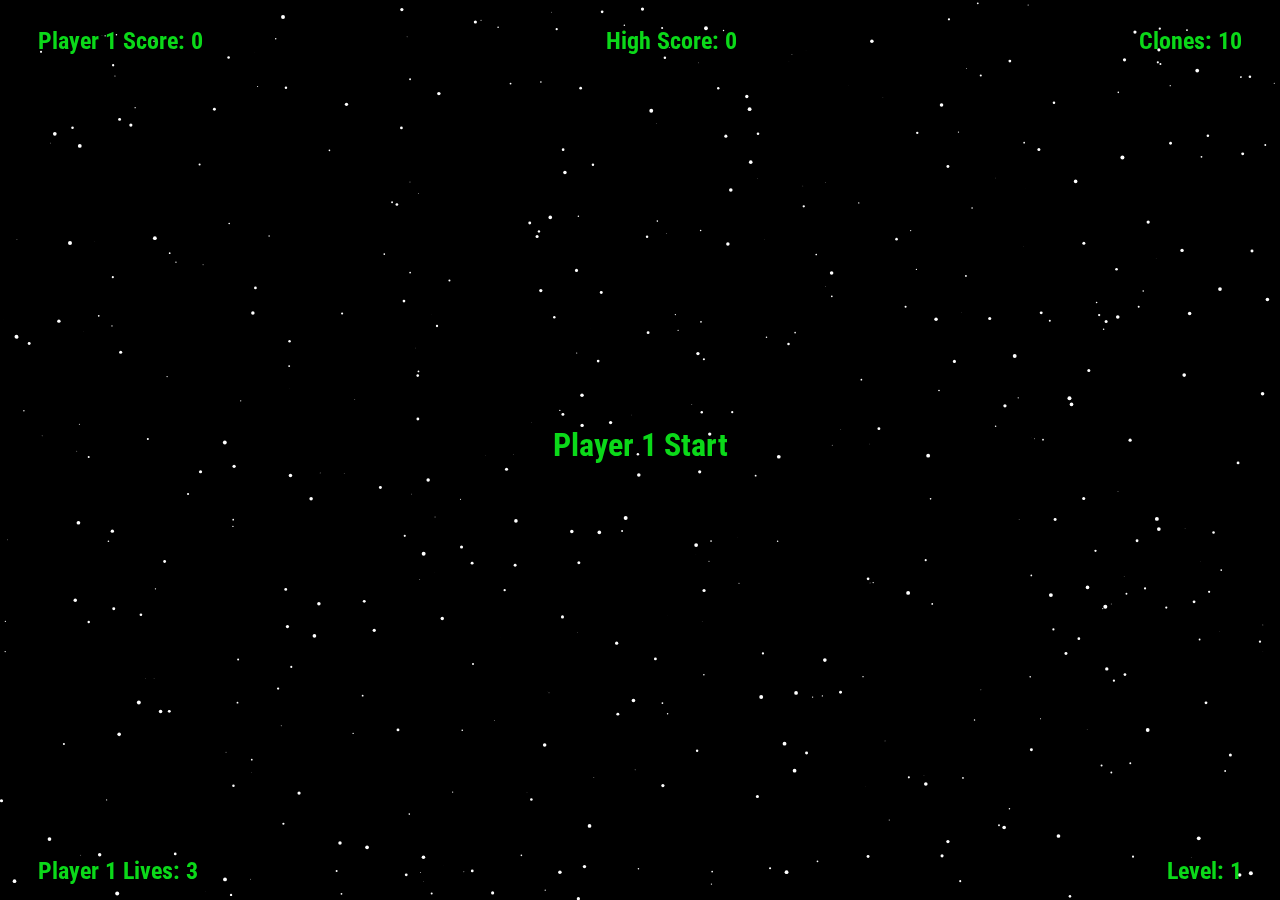
==== game.html @ a40f97f2 "cleaned up game css" ====
<!DOCTYPE html>
<html>
<head>
	<title>Space Clones</title>
	<link href="https://fonts.googleapis.com/css?family=Press+Start+2P|Roboto+Condensed" rel="stylesheet">
	<link rel="stylesheet" type="text/css" href="css/gameplay.css">
	<script src="https://cdnjs.cloudflare.com/ajax/libs/jquery/3.3.1/jquery.min.js"></script>
</head>
<body>

	<!-- HEADER -->
	<header>
		<h2 id="player-score">Player 1 Score: 0</h2>
		<h2 id="high-score">
			<script>
				$("#high-score").text("High Score: " + localStorage.getItem("highscore"));
				if ($("#high-score").text() === "High Score: null") {
					$("#high-score").text("High Score: 5000");
				};
			</script>
		</h2>	
		<h2 id="enemies-left">Clones: 10</h2>
	</header>

	<!-- GAME MESSAGES -->
	<h1 class="run-animation" id="turn-start">Player 1 Start</h1>
	<h1 id="extra-life">Extra life awarded!</h1>

	<!-- FOOTER -->
	<footer>
		<h2 id="lives">Player 1 Lives: 3</h2>
		<h2 id="level">Level: 1</h2>
	</footer>

	<!-- CANVAS -->
<!-- 	<canvas id="title-canvas"></canvas>
 -->	<canvas id="game-canvas"></canvas>

	<!-- MODALS -->

	<!-- PAUSE -->
	<div class="pause-modal">
		
		<div class="pause-content">
				
			<h1>Game Paused</h1>
			<h1>Controls:</h1>
			<h2>Left: &#8592; or A</h2>
			<h2>Right: &#8594; or D</h2>
			<h2>Fire Laser: Spacebar</h2>
			<h2>Pause: Return</h2>
			<h2>Reset: Escape</h2>
			<button id="mute-button">Mute</button>
			<button id="reset-game">Reset Game</button>
			<button class="close-pause">Resume Game</button>
			
		</div>

	</div>

	<!-- END OF LEVEL MODAL -->
	<div class="end-level-modal">
		
		<div class="end-level-content">
			<h1 id="end-level-message"></h1>
			<h1 id="end-level-score"></h1>
			<h1 id="player-accuracy"></h1>
			<button class="next-level">Begin Next Level</button>
			<button id="end-level-mute">Mute</button>
			<button id="end-level-reset">Reset Game</button>
			
		</div>

	</div>

	<!-- TURN SWITCH MODAL -->
	<div class="turn-switch-modal">

		<div class="turn-switch-content">
			<h1 id="player-turn"></h1>
			<button class="start-turn">Start Turn</button>
		</div>

	</div>

	<!-- GAME OVER MODAL -->
	<div class="game-over-modal">
		<div class="game-over-content">
			<h1 id="game-over-message">Game Over</h1>
			<button id="game-over-button">Return to Title Screen</button>
		</div>
	</div>



	<!-- SCRIPTS -->
	<script type="text/javascript" src="js/classes.js"></script>
	<script type="text/javascript" src="js/game_canvas.js"></script>
	<script type="text/javascript" src="js/app.js"></script>

</body>
</html>
---- css/gameplay.css ----
body {
	margin: 0;
	background-color: black;
	box-sizing: border-box;
}
body * {
	font-family: 'Roboto Condensed', sans-serif;
	color: #0BD919;
}

/* GAME INFO */

header {
    padding-left: 3vw;
    padding-right: 3vw;
	margin-top: 3vh;
	margin-bottom: 0;
	display: flex;
	justify-content: space-between;
}
footer {
    display: flex;
    justify-content: space-evenly;
}

/* GAME MESSSAGES */

#lives {
    position: absolute;
    top: 93vh;
    max-height: 7vh;
    left: 3vw;
    z-index: 1000;
}
#level {
    position: absolute;
    top: 93vh;
    max-height: 7vh;
    right: 3vw;
    z-index: 1000;
}


/* MODALS */

header h2 {
	margin: 0;
}
button {
    color: black;
}
button:hover {
    cursor: pointer;
    background-color: #FF3B31;
    transition: 0.5s ease;
}
.pause-modal, .end-level-modal, .turn-switch-modal, .game-over-modal {
    position: fixed;
    left: 0;
    top: 0;
    width: 100%;
    height: 100%;
    background-color: rgba(0, 0, 0, 0.5);
    opacity: 0;
    visibility: hidden;
    transform: scale(1.1);
    transition: visibility 0s linear 0.25s, opacity 0.25s 0s, transform 0.25s;
}
.pause-content, button {
    font-size: 13px;
}
.pause-content, .end-level-content, .turn-switch-content, .game-over-content {
    position: absolute;
    top: 50%;
    left: 50%;
    transform: translate(-50%, -50%);
    background-color: #8A69D9;
    padding: 2rem 2rem;
    width: 26rem;
    border-radius: 0.5rem;
}
#close-pause {
	float: right;
    width: 1.5rem;
    line-height: 1.5rem;
    text-align: center;
    cursor: pointer;
    border-radius: 0.25rem;
    background-color: white;
    margin-bottom: 4px;
    transition: 0.5s;
}
.close-button {
    float: right;
    width: 1.5rem;
    line-height: 1.5rem;
    text-align: center;
    cursor: pointer;
    border-radius: 0.25rem;
    background-color: white;
    margin-bottom: 4px;
    transition: 0.5s;
}
.close-button:hover {
    background-color: #FF3B31;
    transition: 0.5s ease;
}
.show-modal {
    opacity: 1;
    visibility: visible;
    z-index: 1000;
    transform: scale(1.0);
    transition: visibility 0s linear 0s, opacity 0.25s 0s, transform 0.25s;
}

/* CANVAS */

canvas {
	position: absolute;
	top: 0;
	left: 0;
	z-index: -1;
}

/*ELEMENTS TO BE ANIMATED*/

#turn-start {
	position: absolute;
	text-align: center;
	top: 45vh;
	left: 0;
	right: 0;
	margin-left: auto;
	margin-right: auto;
}
#extra-life {
    visibility: hidden;
    position: absolute;
    text-align: center;
    top: 45vh;
    left: 0;
    right: 0;
    margin-left: auto;
    margin-right: auto;
}

/*ANIMATIONS*/

@keyframes fadeAndScale {
	from {
		opacity: 1;
		transform: scale3d(1.5, 1.5, 1);
	}
	to {
		opacity: 0;
		transform: scale3d(.75, .75, 1);
	}
}
@keyframes fadeAndScale2 {
    from {
        opacity: 1;
        transform: scale3d(1.5, 1.5, 1);
    }
    to {
        opacity: 0;
        transform: scale3d(.75, .75, 1);
    }
}
@keyframes extraLives {
    from {
        visibility: visible;
        opacity: 1;
        transform: scale3d(1.5, 1.5, 1);
    }
    to {
        visibility: hidden;
        opacity: 0;
        transform: scale3d(.75, .75, 1);
    }
}
@keyframes extraLives2 {
   from {
        visibility: visible;
        opacity: 1;
        transform: scale3d(1.5, 1.5, 1);
    }
    to {
        visibility: hidden;
        opacity: 0;
        transform: scale3d(.75, .75, 1);
    }
}

.run-animation {
    position: relative;
    animation: fadeAndScale 1s ease-in forwards;
}
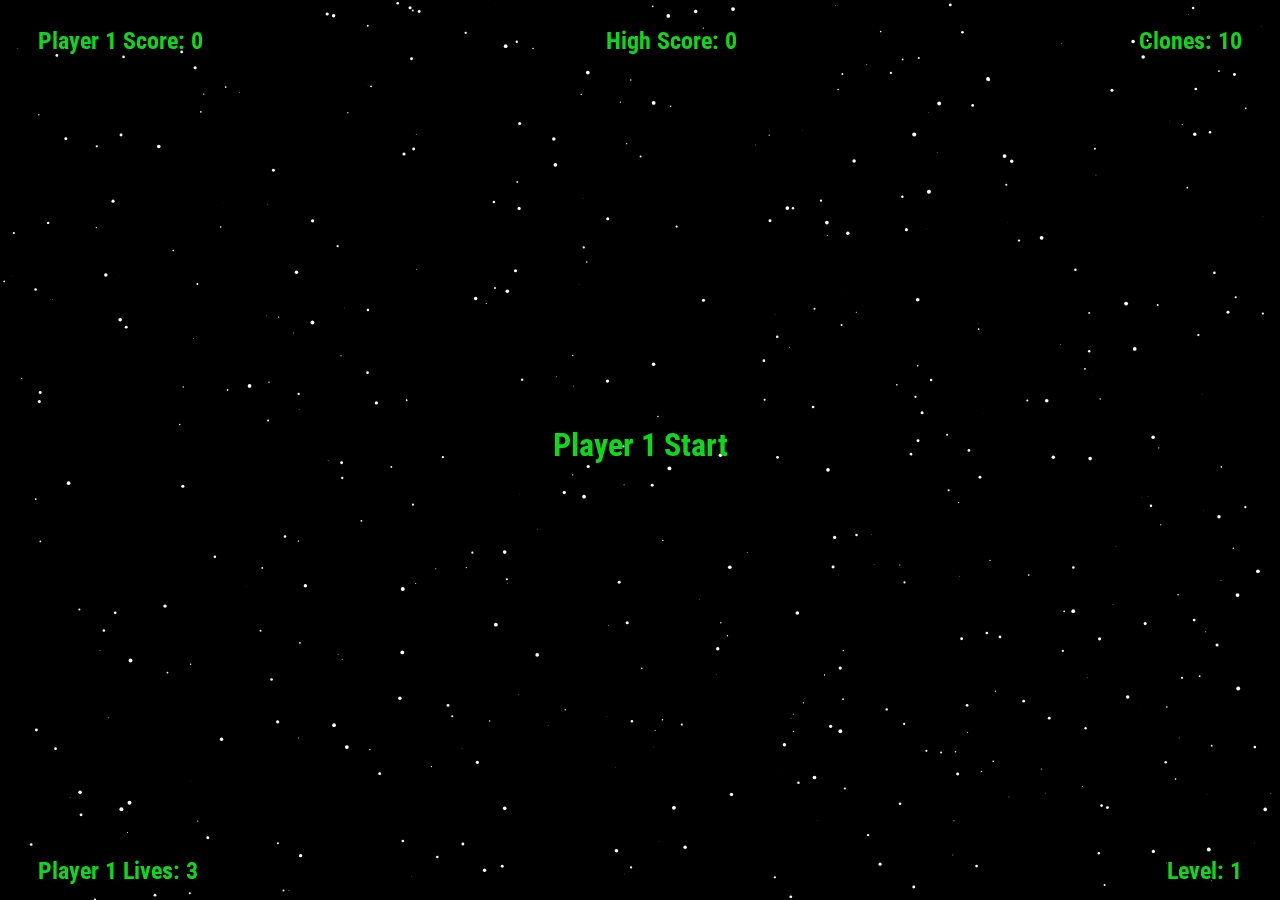
==== commit 9ffa2ff5: "update title screen display" ====
--- a/game.html
+++ b/game.html
@@ -33,8 +33,7 @@
 	</footer>
 
 	<!-- CANVAS -->
-<!-- 	<canvas id="title-canvas"></canvas>
- -->	<canvas id="game-canvas"></canvas>
+	<canvas id="game-canvas"></canvas>
 
 	<!-- MODALS -->
 
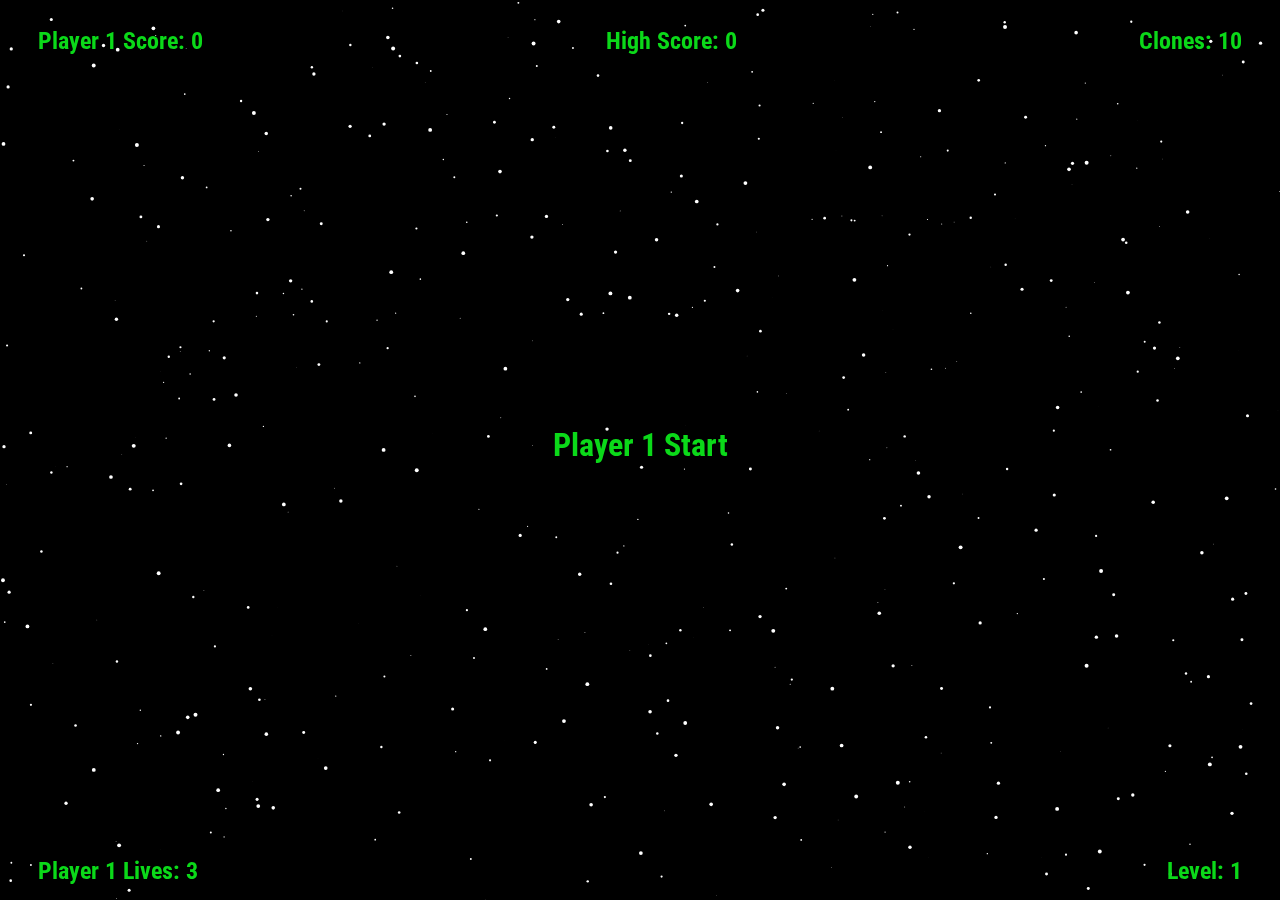
==== commit 714787ab: "added icon to browser tab" ====
--- a/game.html
+++ b/game.html
@@ -5,6 +5,7 @@
 	<link href="https://fonts.googleapis.com/css?family=Press+Start+2P|Roboto+Condensed" rel="stylesheet">
 	<link rel="stylesheet" type="text/css" href="css/gameplay.css">
 	<script src="https://cdnjs.cloudflare.com/ajax/libs/jquery/3.3.1/jquery.min.js"></script>
+	<link rel="icon" type="image/png" href="./images/cursor.png">
 </head>
 <body>
 
--- a/css/gameplay.css
+++ b/css/gameplay.css
@@ -146,6 +146,7 @@
 
 /*ANIMATIONS*/
 
+/* animations need to be switched so I can repeat */
 @keyframes fadeAndScale {
 	from {
 		opacity: 1;
@@ -166,6 +167,8 @@
         transform: scale3d(.75, .75, 1);
     }
 }
+
+/* animations need to be switched so I can repeat */
 @keyframes extraLives {
     from {
         visibility: visible;
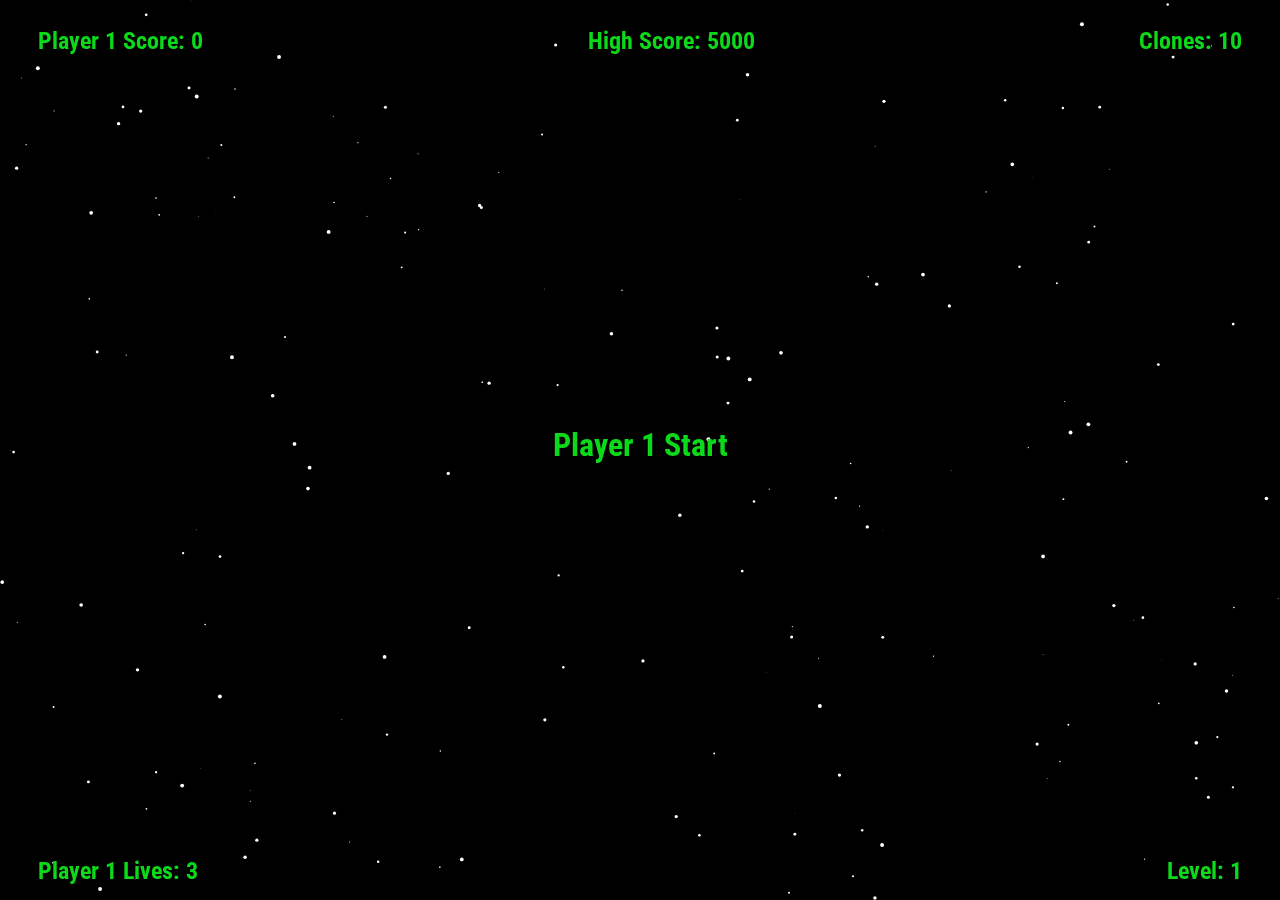
==== commit 024c0793: "code cleanup" ====
--- a/game.html
+++ b/game.html
@@ -14,10 +14,11 @@
 		<h2 id="player-score">Player 1 Score: 0</h2>
 		<h2 id="high-score">
 			<script>
-				$("#high-score").text("High Score: " + localStorage.getItem("highscore"));
-				if ($("#high-score").text() === "High Score: null") {
+				if (localStorage.getItem("highscore") == null) {
 					$("#high-score").text("High Score: 5000");
-				};
+				} else {
+					$("#high-score").text("High Score: " + localStorage.getItem("highscore"));
+				}
 			</script>
 		</h2>	
 		<h2 id="enemies-left">Clones: 10</h2>
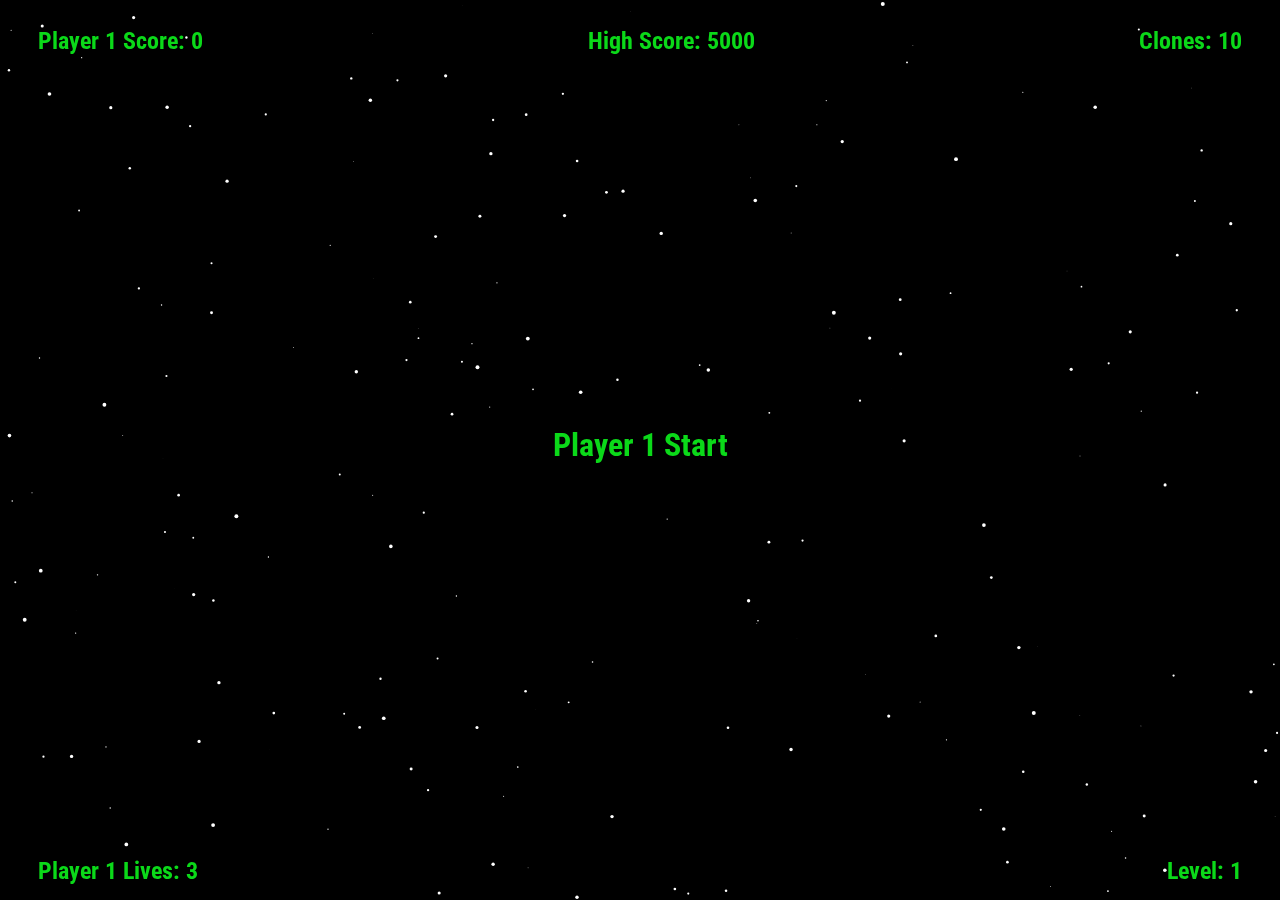
==== commit d71b0a62: "refactor scripts, remove errors from title screen" ====
--- a/game.html
+++ b/game.html
@@ -20,7 +20,7 @@
 					$("#high-score").text("High Score: " + localStorage.getItem("highscore"));
 				}
 			</script>
-		</h2>	
+		</h2>
 		<h2 id="enemies-left">Clones: 10</h2>
 	</header>
 
@@ -69,7 +69,6 @@
 			<button class="next-level">Begin Next Level</button>
 			<button id="end-level-mute">Mute</button>
 			<button id="end-level-reset">Reset Game</button>
-			
 		</div>
 
 	</div>
@@ -96,6 +95,7 @@
 
 	<!-- SCRIPTS -->
 	<script type="text/javascript" src="js/classes.js"></script>
+	<script type="text/javascript" src="js/components/stars.js"></script>
 	<script type="text/javascript" src="js/game_canvas.js"></script>
 	<script type="text/javascript" src="js/app.js"></script>
 
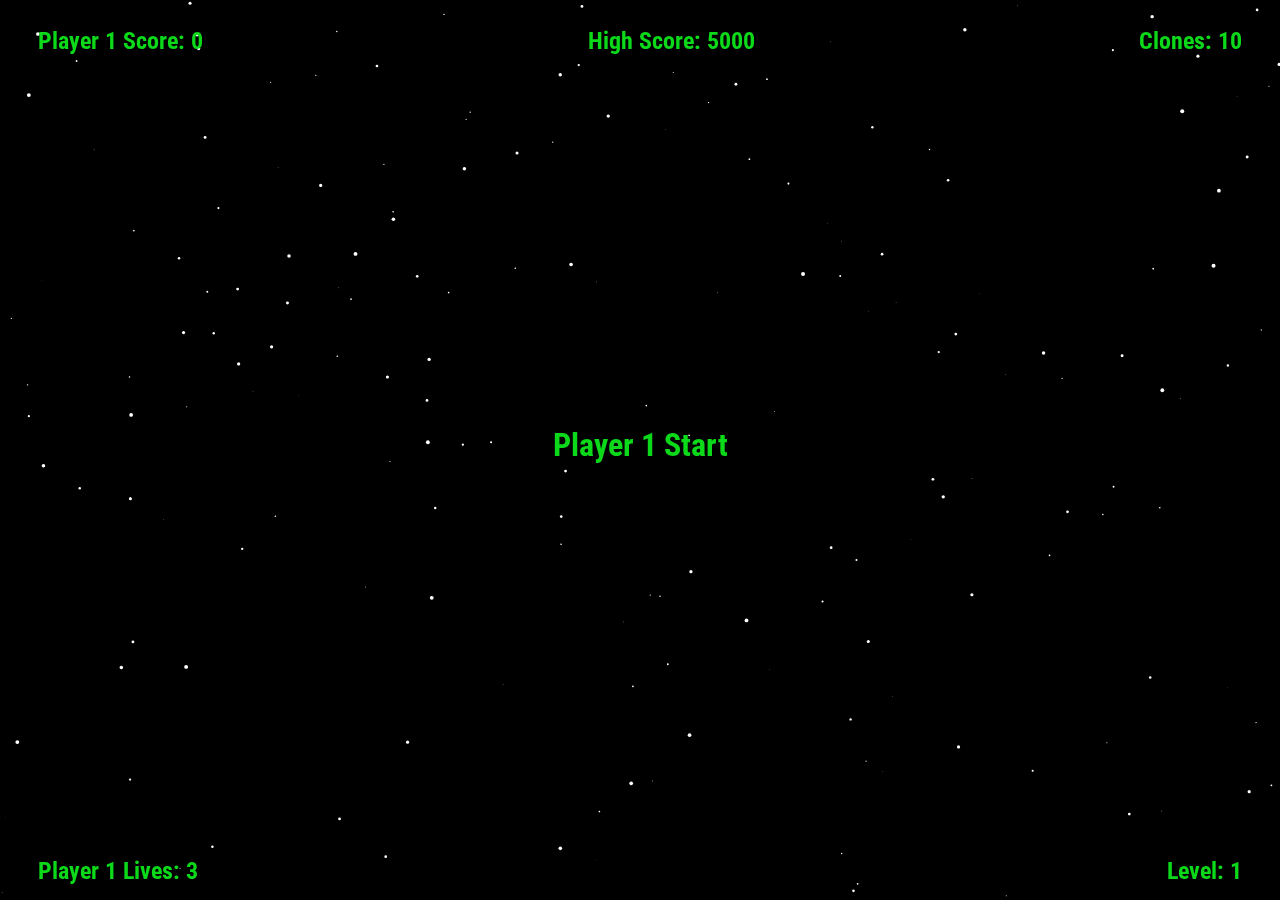
==== commit cbd94b21: "refactor + clean up" ====
--- a/game.html
+++ b/game.html
@@ -96,6 +96,7 @@
 	<!-- SCRIPTS -->
 	<script type="text/javascript" src="js/classes.js"></script>
 	<script type="text/javascript" src="js/components/stars.js"></script>
+	<script type="text/javascript" src="js/components/functions.js"></script>
 	<script type="text/javascript" src="js/game_canvas.js"></script>
 	<script type="text/javascript" src="js/app.js"></script>
 
--- a/css/gameplay.css
+++ b/css/gameplay.css
@@ -112,7 +112,9 @@
     transform: scale(1.0);
     transition: visibility 0s linear 0s, opacity 0.25s 0s, transform 0.25s;
 }
-
+#game-over-message {
+    font-size: 40px;
+}
 /* CANVAS */
 
 canvas {
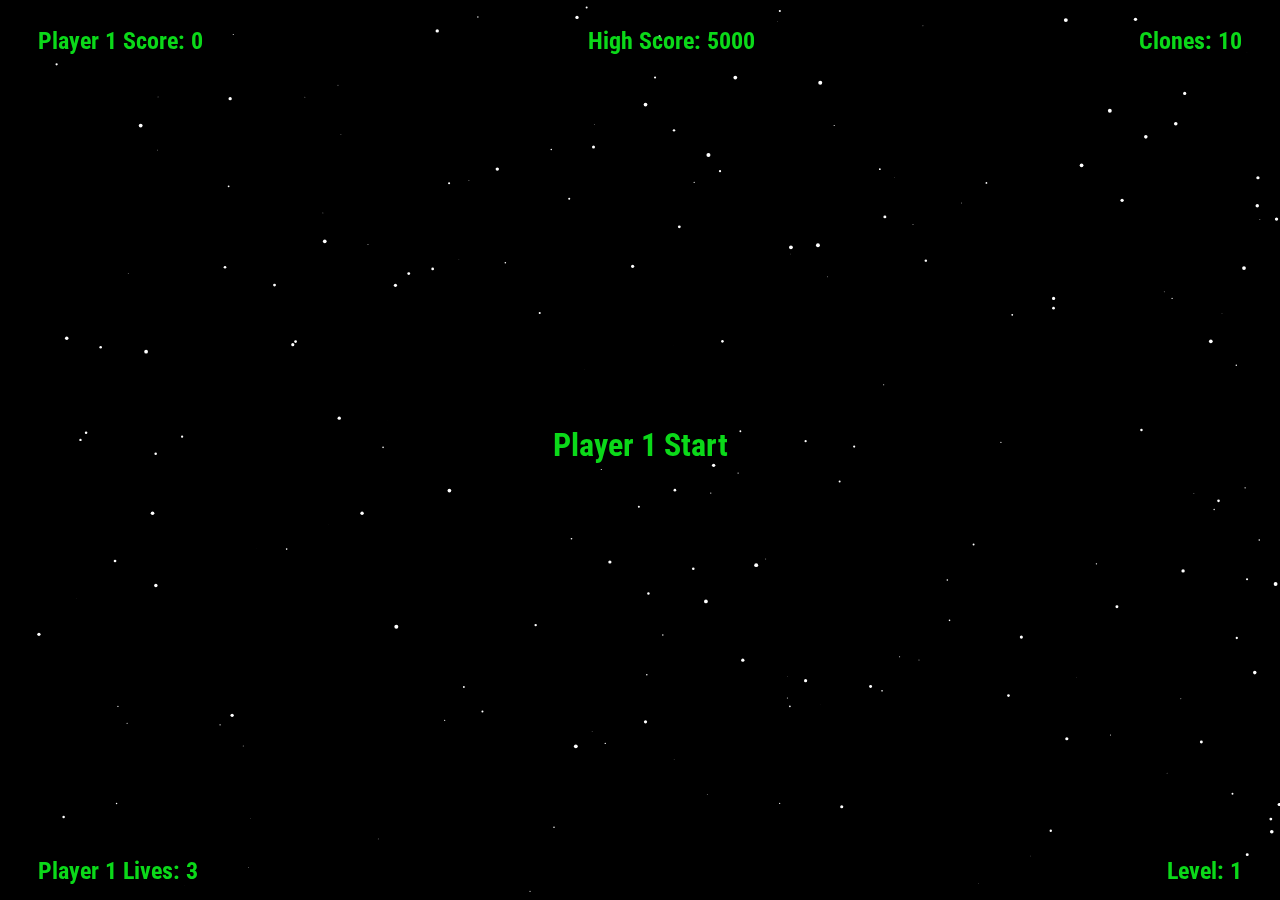
==== commit b1bcf993: "finish refactor into components" ====
--- a/game.html
+++ b/game.html
@@ -93,10 +93,11 @@
 
 
 
-	<!-- SCRIPTS -->
-	<script type="text/javascript" src="js/classes.js"></script>
+	<!-- COMPONENTS -->
+	<script type="text/javascript" src="js/components/ships.js"></script>
 	<script type="text/javascript" src="js/components/stars.js"></script>
 	<script type="text/javascript" src="js/components/functions.js"></script>
+
 	<script type="text/javascript" src="js/game_canvas.js"></script>
 	<script type="text/javascript" src="js/app.js"></script>
 
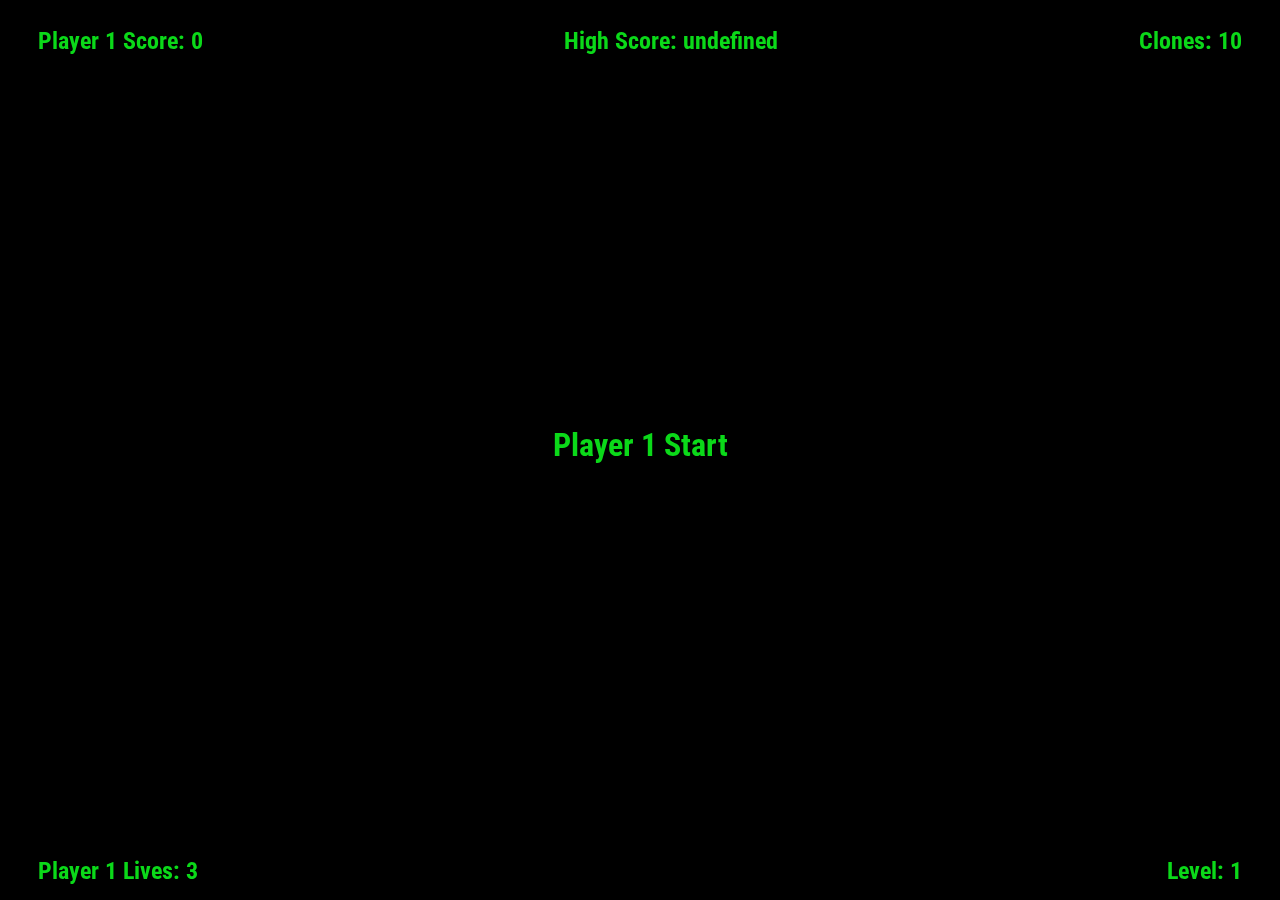
==== commit 1833c790: "clean up player switching logic, clone drawing, html file" ====
--- a/game.html
+++ b/game.html
@@ -11,17 +11,9 @@
 
 	<!-- HEADER -->
 	<header>
-		<h2 id="player-score">Player 1 Score: 0</h2>
-		<h2 id="high-score">
-			<script>
-				if (localStorage.getItem("highscore") == null) {
-					$("#high-score").text("High Score: 5000");
-				} else {
-					$("#high-score").text("High Score: " + localStorage.getItem("highscore"));
-				}
-			</script>
-		</h2>
-		<h2 id="enemies-left">Clones: 10</h2>
+		<h2 id="player-score"></h2>
+		<h2 id="high-score"></h2>
+		<h2 id="enemies-left"></h2>
 	</header>
 
 	<!-- GAME MESSAGES -->
@@ -30,8 +22,8 @@
 
 	<!-- FOOTER -->
 	<footer>
-		<h2 id="lives">Player 1 Lives: 3</h2>
-		<h2 id="level">Level: 1</h2>
+		<h2 id="lives"></h2>
+		<h2 id="level"></h2>
 	</footer>
 
 	<!-- CANVAS -->
@@ -52,7 +44,7 @@
 			<h2>Pause: Return</h2>
 			<h2>Reset: Escape</h2>
 			<button id="mute-button">Mute</button>
-			<button id="reset-game">Reset Game</button>
+			<button class="reset-button">Reset Game</button>
 			<button class="close-pause">Resume Game</button>
 			
 		</div>
@@ -65,10 +57,10 @@
 		<div class="end-level-content">
 			<h1 id="end-level-message"></h1>
 			<h1 id="end-level-score"></h1>
-			<h1 id="player-accuracy"></h1>
+			<h1 class="player-accuracy"></h1>
 			<button class="next-level">Begin Next Level</button>
 			<button id="end-level-mute">Mute</button>
-			<button id="end-level-reset">Reset Game</button>
+			<button class="reset-button">Reset Game</button>
 		</div>
 
 	</div>
@@ -78,6 +70,7 @@
 
 		<div class="turn-switch-content">
 			<h1 id="player-turn"></h1>
+			<h1 class="player-accuracy"></h1>
 			<button class="start-turn">Start Turn</button>
 		</div>
 
@@ -87,7 +80,7 @@
 	<div class="game-over-modal">
 		<div class="game-over-content">
 			<h1 id="game-over-message">Game Over</h1>
-			<button id="game-over-button">Return to Title Screen</button>
+			<button class="reset-button">Return to Title Screen</button>
 		</div>
 	</div>
 
